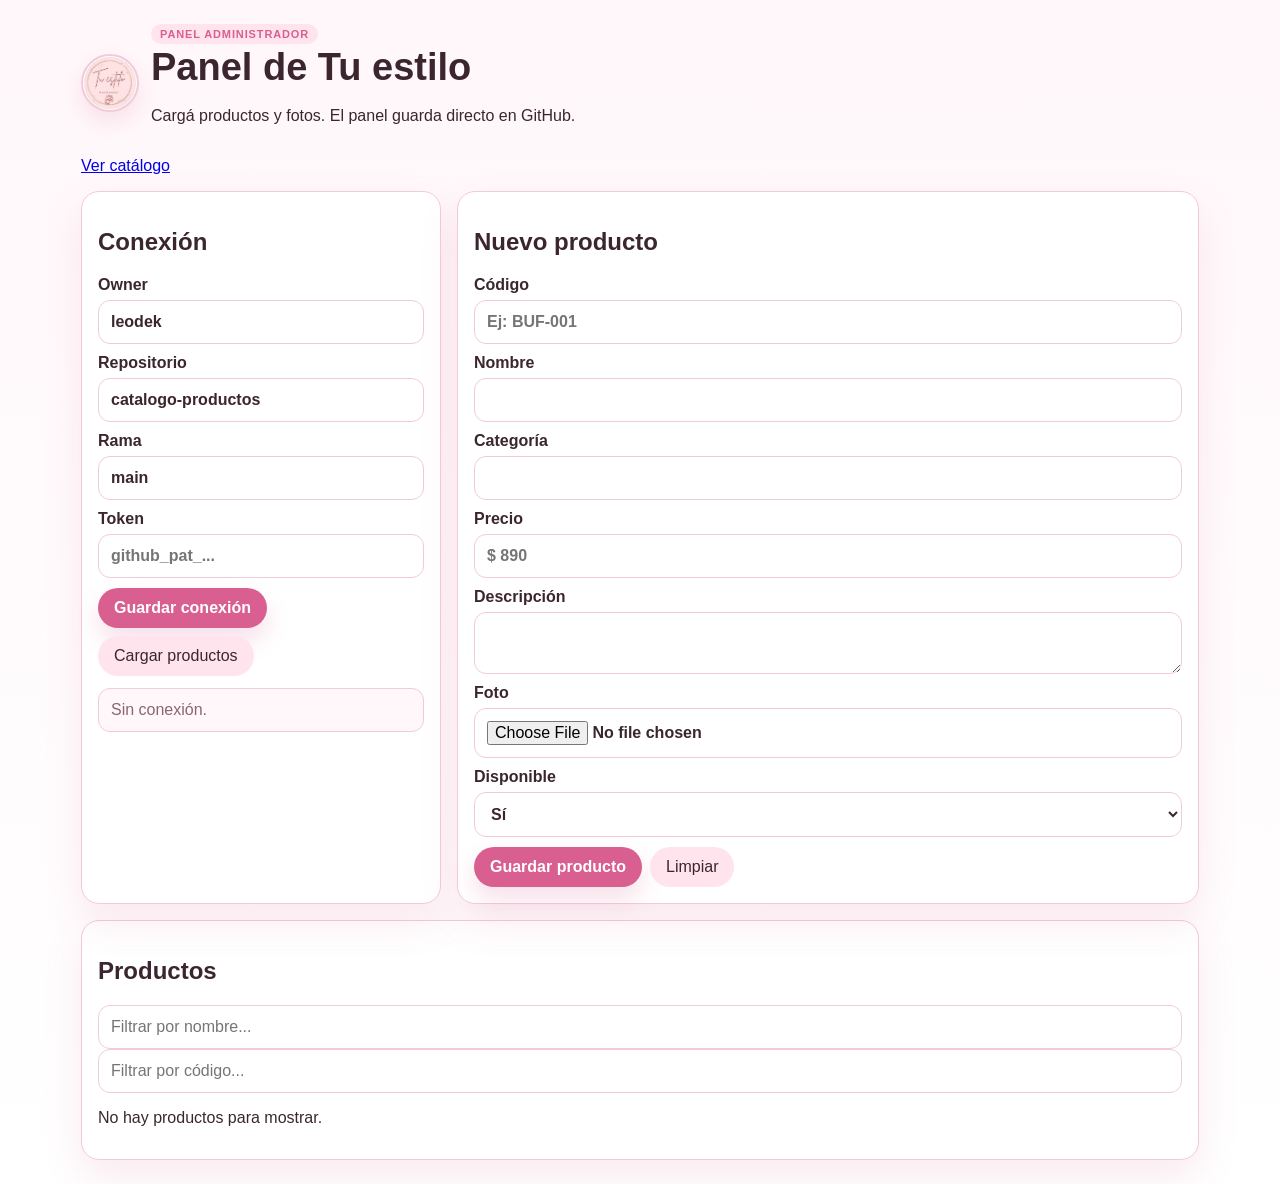
==== admin/index.html @ af149424 "Fuerzo version de admin js para evitar cache" ====
<!doctype html>
<html lang="es">
<head>
<meta charset="utf-8">
<meta name="viewport" content="width=device-width,initial-scale=1">
<title>Panel | Tu estilo</title>
<link rel="stylesheet" href="../styles.css?v=20260524-4">
</head>
<body>
<main class="admin">
<header class="admin-header">
<div class="brand">
<img class="logo" src="../logo.png" alt="Tu estilo" onerror="this.style.display='none'">
<div><span class="tag">Panel administrador</span><h1>Panel de Tu estilo</h1><p>Cargá productos y fotos. El panel guarda directo en GitHub.</p></div>
</div>
<p><a class="admin-link" href="../index.html">Ver catálogo</a></p>
</header>
<section class="admin-grid">
<div class="box"><h2>Conexión</h2><label>Owner<input id="owner" value="leodek"></label><label>Repositorio<input id="repo" value="catalogo-productos"></label><label>Rama<input id="branch" value="main"></label><label>Token<input id="token" type="password" placeholder="github_pat_..."></label><div class="acciones"><button id="guardarConfig" class="primary">Guardar conexión</button><button id="cargar" type="button">Cargar productos</button></div><div id="estado" class="estado">Sin conexión.</div></div>
<form id="form" class="box"><h2 id="tituloForm">Nuevo producto</h2><input id="pid" type="hidden"><label>Código<input id="codigo" placeholder="Ej: BUF-001" required></label><label>Nombre<input id="nombre" required></label><label>Categoría<input id="cat" required></label><label>Precio<input id="precio" placeholder="$ 890" required></label><label>Descripción<textarea id="desc"></textarea></label><label>Foto<input id="foto" type="file" accept="image/*"></label><label>Disponible<select id="disp"><option value="true">Sí</option><option value="false">No</option></select></label><div class="acciones"><button class="primary" type="submit">Guardar producto</button><button id="limpiar" type="button">Limpiar</button></div></form>
</section>
<section class="box" style="margin-top:16px"><h2>Productos</h2><div class="admin-filtros"><input id="filtroNombre" placeholder="Filtrar por nombre..."><input id="filtroCodigo" placeholder="Filtrar por código..."></div><div id="productos"></div></section>
</main>
<script src="admin.js?v=20260524-5"></script>
</body>
</html>
---- styles.css ----
:root{--bg:#fff7fa;--surface:#fff;--text:#3b2630;--muted:#8a6674;--line:#f3cbd8;--pink:#f6a9c6;--pink2:#ffe4ee;--pink3:#d85f90;--shadow:0 18px 38px #d85f9020}*{box-sizing:border-box}body{margin:0;font-family:Arial,sans-serif;background:linear-gradient(180deg,#fff7fa,#fff);color:var(--text)}.top{max-width:1150px;margin:auto;padding:24px 16px;display:flex;justify-content:space-between;gap:16px;align-items:center}.brand{display:flex;align-items:center;gap:12px}.brand>div{display:flex;flex-direction:column;justify-content:center}.logo{width:58px;height:58px;min-width:58px;object-fit:cover;border-radius:50%;background:white;border:2px solid var(--line);box-shadow:0 10px 22px #d85f9026}.tag{display:inline-block;background:var(--pink2);color:var(--pink3);padding:4px 9px;border-radius:999px;font-size:11px;font-weight:bold;text-transform:uppercase;letter-spacing:.08em;width:max-content}h1{margin:4px 0 5px;font-size:38px;line-height:1;color:var(--text)}.top p{margin:0;color:var(--muted)}main{max-width:1150px;margin:auto;padding:0 16px 40px}.hero{background:linear-gradient(135deg,#fff,#ffe4ee);border:1px solid var(--line);border-radius:24px;padding:22px;margin-bottom:18px;box-shadow:var(--shadow)}.hero h2{margin:0 0 8px;font-size:28px}.hero p{margin:0;color:var(--muted)}.filtros{background:var(--surface);border:1px solid var(--line);border-radius:18px;padding:14px;display:grid;grid-template-columns:1fr 240px;gap:10px;margin-bottom:18px;box-shadow:var(--shadow)}input,select,textarea{width:100%;padding:12px;border:1px solid var(--line);border-radius:12px;font:inherit;background:#fff;color:var(--text)}input:focus,select:focus,textarea:focus{outline:2px solid var(--pink2);border-color:var(--pink)}button{border:0;border-radius:999px;padding:11px 16px;cursor:pointer;font:inherit;background:var(--pink2);color:var(--text)}button:hover{filter:brightness(.98)}.primary,#btnCarrito{background:var(--pink3);color:white;font-weight:bold;box-shadow:0 12px 24px #d85f9033}#contador{display:inline-flex;min-width:24px;height:24px;align-items:center;justify-content:center;background:white;color:var(--pink3);border-radius:999px;margin-left:6px}.grid{display:grid;grid-template-columns:repeat(4,1fr);gap:16px}.card{background:var(--surface);border:1px solid var(--line);border-radius:20px;overflow:hidden;box-shadow:var(--shadow)}.card img{width:100%;aspect-ratio:4/5;object-fit:cover;background:#ffe4ee}.card-body{padding:14px;display:grid;gap:8px}.card h3{margin:0;font-size:18px}.card p{margin:0;color:var(--muted);line-height:1.4}.cat{color:var(--pink3);font-size:13px;font-weight:bold}.precio{font-weight:bold;font-size:20px;color:var(--text)}.panel{position:fixed;inset:0;background:#3b263080;display:none;justify-content:flex-end;z-index:20}.panel.open{display:flex}.panel-box{background:white;width:min(450px,100%);height:100%;padding:18px;display:flex;flex-direction:column;overflow:auto}.panel-head{display:flex;justify-content:space-between;align-items:flex-start;border-bottom:1px solid var(--line);gap:12px}.panel-head h2{margin:0}.panel-head p{margin:4px 0 12px;color:var(--muted);font-size:13px}.panel-head button{font-size:24px;width:42px;height:42px;padding:0}.item{display:grid;grid-template-columns:60px 1fr auto;gap:10px;align-items:center;border-bottom:1px solid var(--line);padding:12px 0}.item img{width:60px;height:72px;object-fit:cover;border-radius:12px;background:#ffe4ee}.qty{display:flex;gap:8px;align-items:center}.qty button{width:28px;height:28px;padding:0}.cliente-box{display:grid;gap:10px;border-top:1px solid var(--line);padding-top:12px;margin-top:8px}.cliente-box label{display:grid;gap:5px;font-size:13px;font-weight:bold}.cliente-box textarea{min-height:70px;resize:vertical}.total{margin-top:14px;border-top:1px solid var(--line);padding-top:14px;font-weight:bold}.horario{font-size:13px;color:var(--muted);margin:8px 0 0}.footer{text-align:center;padding:24px 16px;color:var(--muted);border-top:1px solid var(--line)}.admin{max-width:1150px;margin:auto;padding:24px 16px}.admin-grid{display:grid;grid-template-columns:360px 1fr;gap:16px}.box{background:white;border:1px solid var(--line);border-radius:18px;padding:16px;box-shadow:var(--shadow)}.box label{display:grid;gap:6px;margin-bottom:10px;font-weight:bold}.acciones{display:flex;gap:8px;flex-wrap:wrap}.estado{white-space:pre-wrap;background:#fff7fa;border-radius:12px;padding:12px;color:var(--muted);margin-top:12px;border:1px solid var(--line)}.row{display:grid;grid-template-columns:65px 1fr auto;gap:10px;align-items:center;border:1px solid var(--line);border-radius:14px;padding:10px;margin-bottom:10px;background:#fff}.row img{width:65px;height:78px;object-fit:cover;border-radius:10px;background:#ffe4ee}@media(max-width:900px){.grid{grid-template-columns:repeat(2,1fr)}.admin-grid{grid-template-columns:1fr}}@media(max-width:600px){.top{flex-direction:column;align-items:stretch}.brand{align-items:center}.logo{width:52px;height:52px;min-width:52px}h1{font-size:32px}.filtros{grid-template-columns:1fr}.grid{grid-template-columns:1fr}.row{grid-template-columns:55px 1fr}.row .acciones{grid-column:1/-1}}
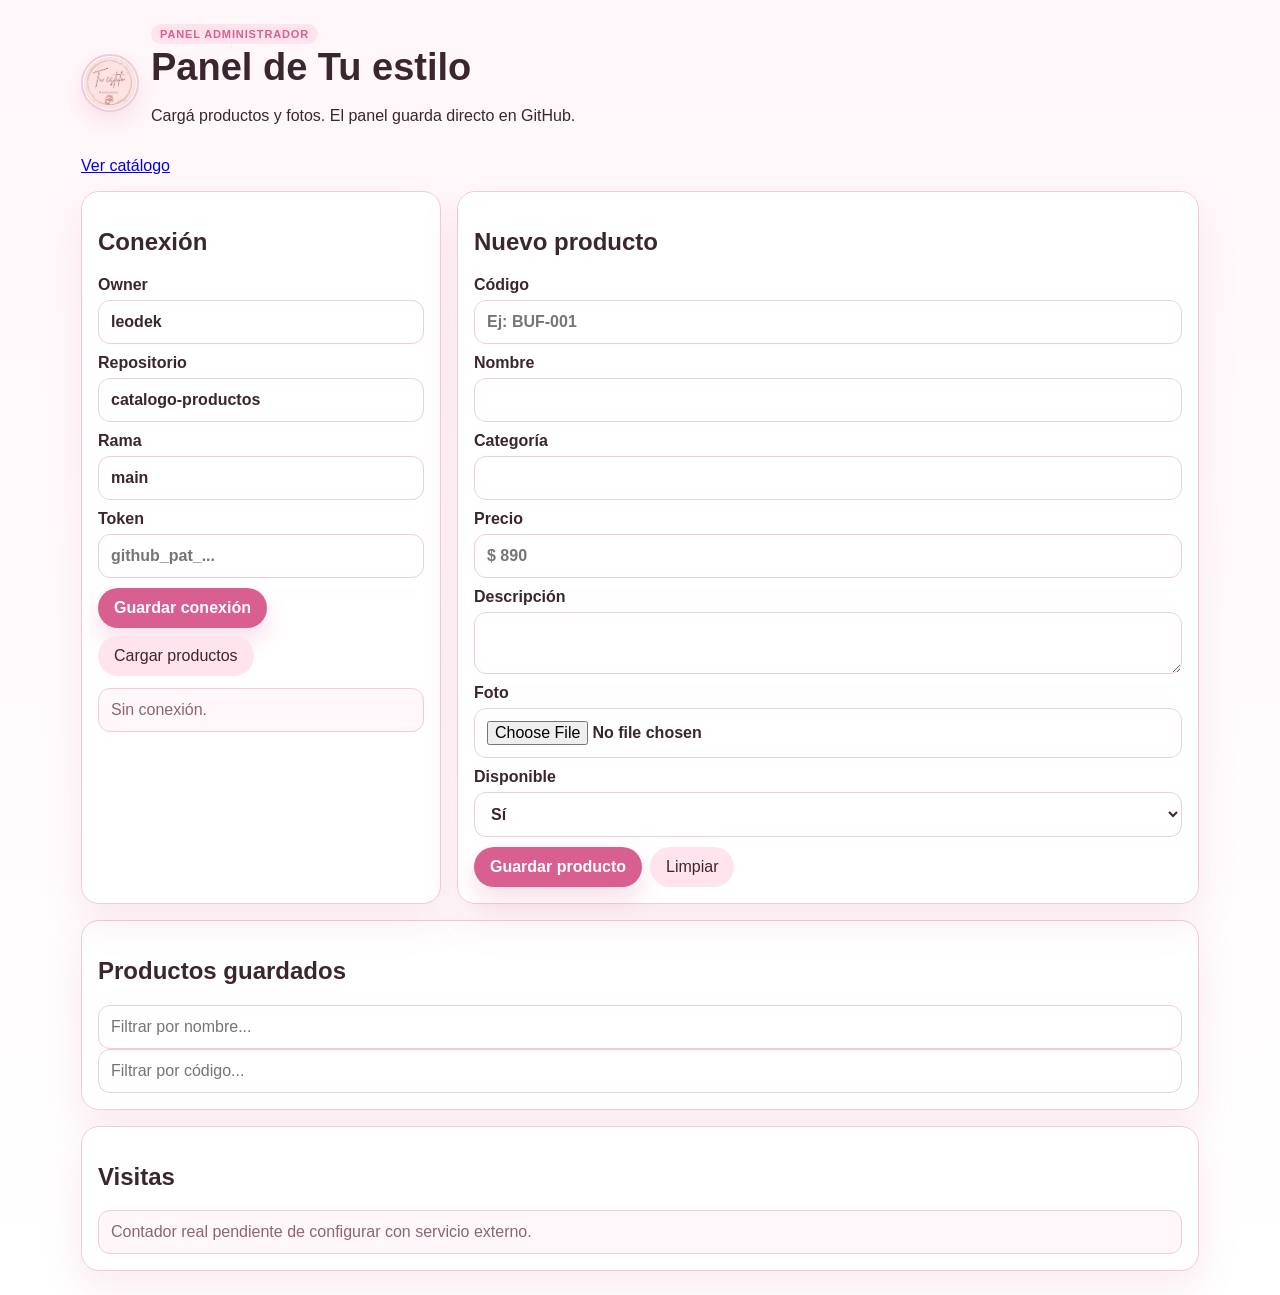
==== commit a0d716e1: "Cambio panel a admin v2" ====
--- a/admin/index.html
+++ b/admin/index.html
@@ -4,7 +4,7 @@
 <meta charset="utf-8">
 <meta name="viewport" content="width=device-width,initial-scale=1">
 <title>Panel | Tu estilo</title>
-<link rel="stylesheet" href="../styles.css?v=20260524-4">
+<link rel="stylesheet" href="../styles.css?v=20260524-6">
 </head>
 <body>
 <main class="admin">
@@ -19,8 +19,9 @@
 <div class="box"><h2>Conexión</h2><label>Owner<input id="owner" value="leodek"></label><label>Repositorio<input id="repo" value="catalogo-productos"></label><label>Rama<input id="branch" value="main"></label><label>Token<input id="token" type="password" placeholder="github_pat_..."></label><div class="acciones"><button id="guardarConfig" class="primary">Guardar conexión</button><button id="cargar" type="button">Cargar productos</button></div><div id="estado" class="estado">Sin conexión.</div></div>
 <form id="form" class="box"><h2 id="tituloForm">Nuevo producto</h2><input id="pid" type="hidden"><label>Código<input id="codigo" placeholder="Ej: BUF-001" required></label><label>Nombre<input id="nombre" required></label><label>Categoría<input id="cat" required></label><label>Precio<input id="precio" placeholder="$ 890" required></label><label>Descripción<textarea id="desc"></textarea></label><label>Foto<input id="foto" type="file" accept="image/*"></label><label>Disponible<select id="disp"><option value="true">Sí</option><option value="false">No</option></select></label><div class="acciones"><button class="primary" type="submit">Guardar producto</button><button id="limpiar" type="button">Limpiar</button></div></form>
 </section>
-<section class="box" style="margin-top:16px"><h2>Productos</h2><div class="admin-filtros"><input id="filtroNombre" placeholder="Filtrar por nombre..."><input id="filtroCodigo" placeholder="Filtrar por código..."></div><div id="productos"></div></section>
+<section class="box" style="margin-top:16px"><h2>Productos guardados</h2><div class="admin-filtros"><input id="filtroNombre" placeholder="Filtrar por nombre..."><input id="filtroCodigo" placeholder="Filtrar por código..."></div><div id="productos"></div></section>
+<section class="box" style="margin-top:16px"><h2>Visitas</h2><div id="visitasBox" class="estado">Contador real pendiente de configurar con servicio externo.</div></section>
 </main>
-<script src="admin.js?v=20260524-5"></script>
+<script src="admin-v2.js?v=20260524-1"></script>
 </body>
 </html>
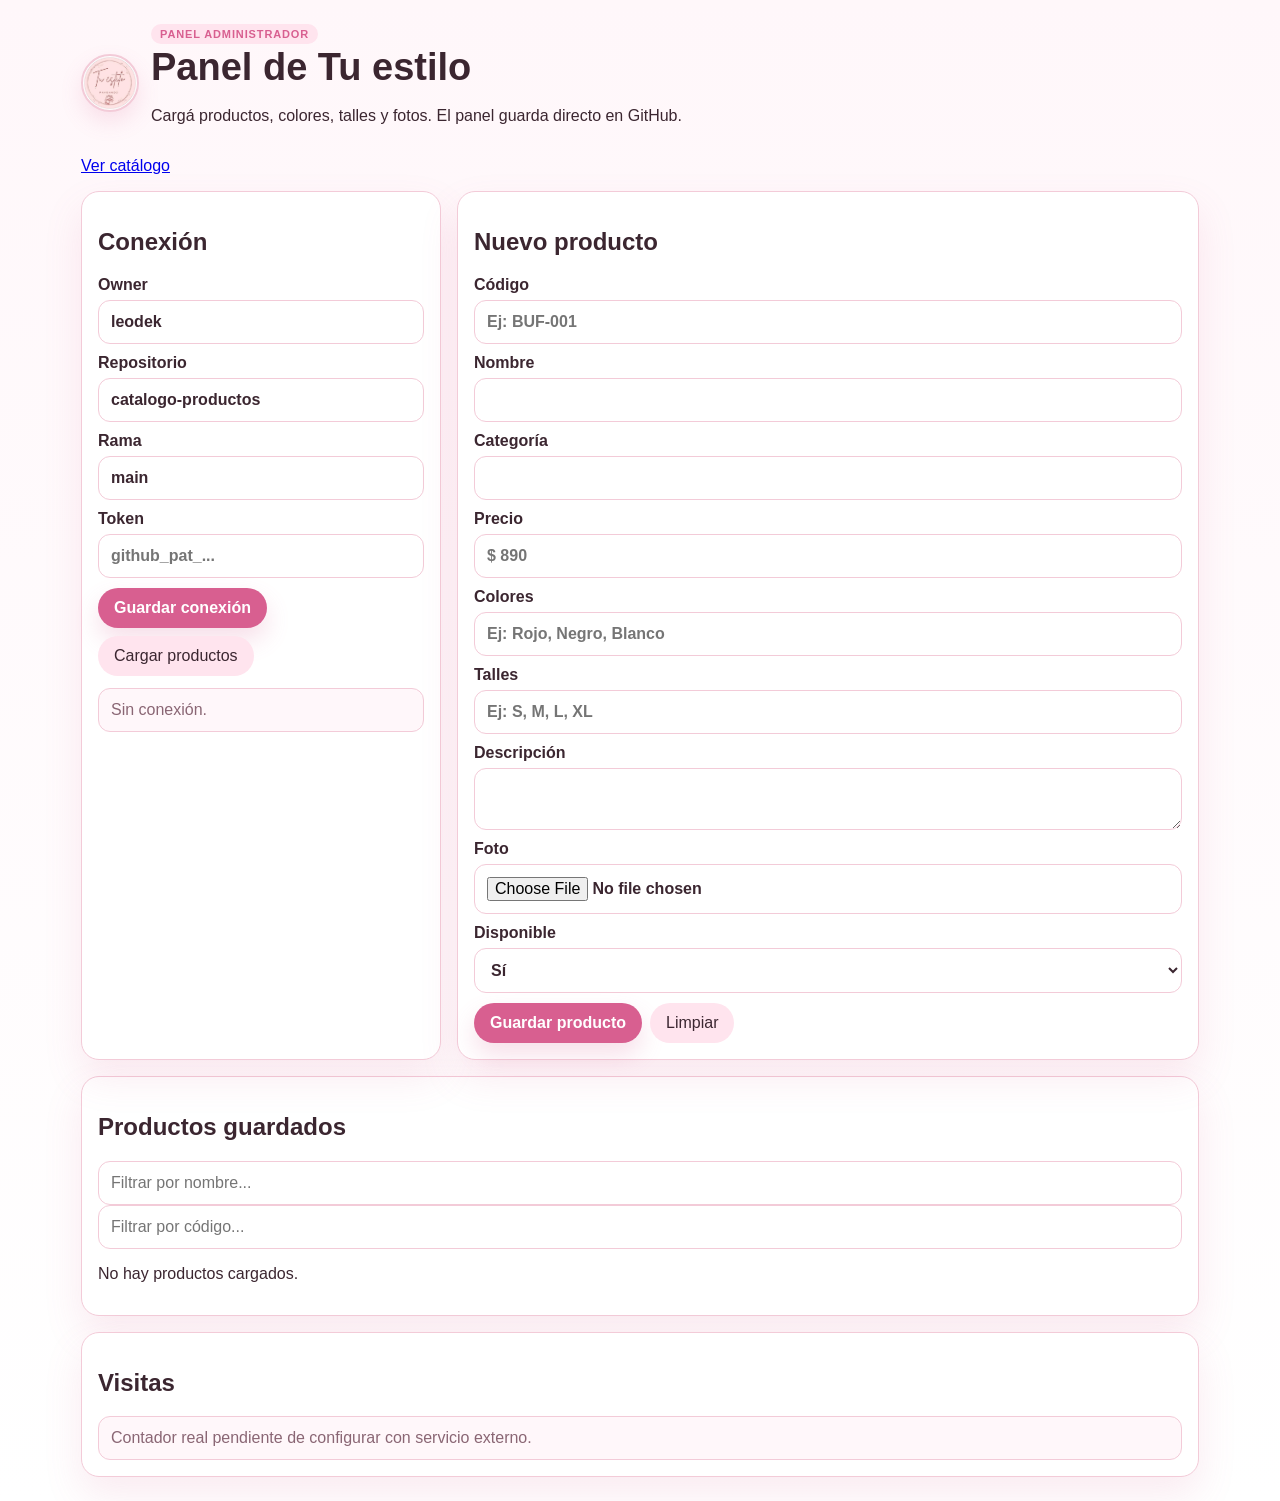
==== commit 87697f6d: "Agrego colores y talles al panel" ====
--- a/admin/index.html
+++ b/admin/index.html
@@ -4,24 +4,24 @@
 <meta charset="utf-8">
 <meta name="viewport" content="width=device-width,initial-scale=1">
 <title>Panel | Tu estilo</title>
-<link rel="stylesheet" href="../styles.css?v=20260524-6">
+<link rel="stylesheet" href="../styles.css?v=20260524-8">
 </head>
 <body>
 <main class="admin">
 <header class="admin-header">
 <div class="brand">
 <img class="logo" src="../logo.png" alt="Tu estilo" onerror="this.style.display='none'">
-<div><span class="tag">Panel administrador</span><h1>Panel de Tu estilo</h1><p>Cargá productos y fotos. El panel guarda directo en GitHub.</p></div>
+<div><span class="tag">Panel administrador</span><h1>Panel de Tu estilo</h1><p>Cargá productos, colores, talles y fotos. El panel guarda directo en GitHub.</p></div>
 </div>
 <p><a class="admin-link" href="../index.html">Ver catálogo</a></p>
 </header>
 <section class="admin-grid">
 <div class="box"><h2>Conexión</h2><label>Owner<input id="owner" value="leodek"></label><label>Repositorio<input id="repo" value="catalogo-productos"></label><label>Rama<input id="branch" value="main"></label><label>Token<input id="token" type="password" placeholder="github_pat_..."></label><div class="acciones"><button id="guardarConfig" class="primary">Guardar conexión</button><button id="cargar" type="button">Cargar productos</button></div><div id="estado" class="estado">Sin conexión.</div></div>
-<form id="form" class="box"><h2 id="tituloForm">Nuevo producto</h2><input id="pid" type="hidden"><label>Código<input id="codigo" placeholder="Ej: BUF-001" required></label><label>Nombre<input id="nombre" required></label><label>Categoría<input id="cat" required></label><label>Precio<input id="precio" placeholder="$ 890" required></label><label>Descripción<textarea id="desc"></textarea></label><label>Foto<input id="foto" type="file" accept="image/*"></label><label>Disponible<select id="disp"><option value="true">Sí</option><option value="false">No</option></select></label><div class="acciones"><button class="primary" type="submit">Guardar producto</button><button id="limpiar" type="button">Limpiar</button></div></form>
+<form id="form" class="box"><h2 id="tituloForm">Nuevo producto</h2><input id="pid" type="hidden"><label>Código<input id="codigo" placeholder="Ej: BUF-001" required></label><label>Nombre<input id="nombre" required></label><label>Categoría<input id="cat" required></label><label>Precio<input id="precio" placeholder="$ 890" required></label><label>Colores<input id="colores" placeholder="Ej: Rojo, Negro, Blanco"></label><label>Talles<input id="talles" placeholder="Ej: S, M, L, XL"></label><label>Descripción<textarea id="desc"></textarea></label><label>Foto<input id="foto" type="file" accept="image/*"></label><label>Disponible<select id="disp"><option value="true">Sí</option><option value="false">No</option></select></label><div class="acciones"><button class="primary" type="submit">Guardar producto</button><button id="limpiar" type="button">Limpiar</button></div></form>
 </section>
 <section class="box" style="margin-top:16px"><h2>Productos guardados</h2><div class="admin-filtros"><input id="filtroNombre" placeholder="Filtrar por nombre..."><input id="filtroCodigo" placeholder="Filtrar por código..."></div><div id="productos"></div></section>
 <section class="box" style="margin-top:16px"><h2>Visitas</h2><div id="visitasBox" class="estado">Contador real pendiente de configurar con servicio externo.</div></section>
 </main>
-<script src="admin-v2.js?v=20260524-1"></script>
+<script src="admin-v3.js?v=20260524-2"></script>
 </body>
 </html>
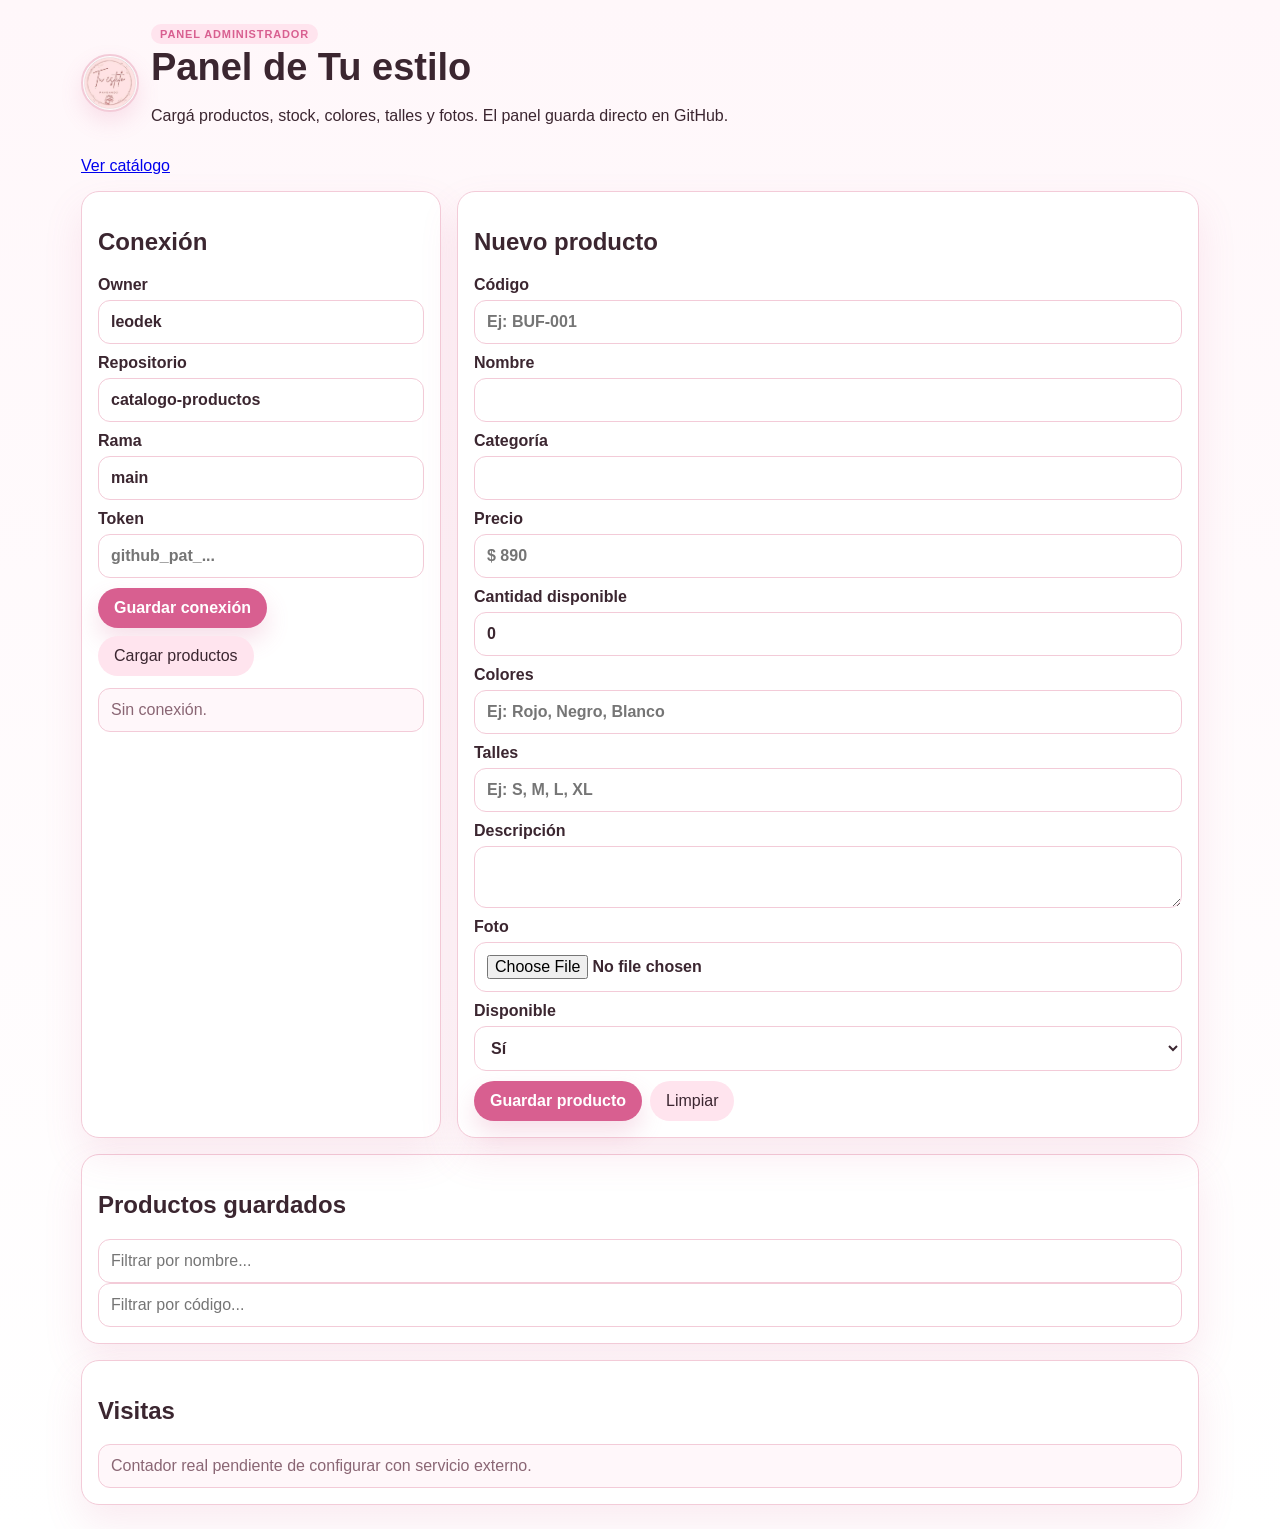
==== commit 665ff51e: "Agrego cantidad disponible y admin v4" ====
--- a/admin/index.html
+++ b/admin/index.html
@@ -4,24 +4,24 @@
 <meta charset="utf-8">
 <meta name="viewport" content="width=device-width,initial-scale=1">
 <title>Panel | Tu estilo</title>
-<link rel="stylesheet" href="../styles.css?v=20260524-8">
+<link rel="stylesheet" href="../styles.css?v=20260524-9">
 </head>
 <body>
 <main class="admin">
 <header class="admin-header">
 <div class="brand">
 <img class="logo" src="../logo.png" alt="Tu estilo" onerror="this.style.display='none'">
-<div><span class="tag">Panel administrador</span><h1>Panel de Tu estilo</h1><p>Cargá productos, colores, talles y fotos. El panel guarda directo en GitHub.</p></div>
+<div><span class="tag">Panel administrador</span><h1>Panel de Tu estilo</h1><p>Cargá productos, stock, colores, talles y fotos. El panel guarda directo en GitHub.</p></div>
 </div>
 <p><a class="admin-link" href="../index.html">Ver catálogo</a></p>
 </header>
 <section class="admin-grid">
 <div class="box"><h2>Conexión</h2><label>Owner<input id="owner" value="leodek"></label><label>Repositorio<input id="repo" value="catalogo-productos"></label><label>Rama<input id="branch" value="main"></label><label>Token<input id="token" type="password" placeholder="github_pat_..."></label><div class="acciones"><button id="guardarConfig" class="primary">Guardar conexión</button><button id="cargar" type="button">Cargar productos</button></div><div id="estado" class="estado">Sin conexión.</div></div>
-<form id="form" class="box"><h2 id="tituloForm">Nuevo producto</h2><input id="pid" type="hidden"><label>Código<input id="codigo" placeholder="Ej: BUF-001" required></label><label>Nombre<input id="nombre" required></label><label>Categoría<input id="cat" required></label><label>Precio<input id="precio" placeholder="$ 890" required></label><label>Colores<input id="colores" placeholder="Ej: Rojo, Negro, Blanco"></label><label>Talles<input id="talles" placeholder="Ej: S, M, L, XL"></label><label>Descripción<textarea id="desc"></textarea></label><label>Foto<input id="foto" type="file" accept="image/*"></label><label>Disponible<select id="disp"><option value="true">Sí</option><option value="false">No</option></select></label><div class="acciones"><button class="primary" type="submit">Guardar producto</button><button id="limpiar" type="button">Limpiar</button></div></form>
+<form id="form" class="box"><h2 id="tituloForm">Nuevo producto</h2><input id="pid" type="hidden"><label>Código<input id="codigo" placeholder="Ej: BUF-001" required></label><label>Nombre<input id="nombre" required></label><label>Categoría<input id="cat" required></label><label>Precio<input id="precio" placeholder="$ 890" required></label><label>Cantidad disponible<input id="cantidad" type="number" min="0" step="1" value="0" required></label><label>Colores<input id="colores" placeholder="Ej: Rojo, Negro, Blanco"></label><label>Talles<input id="talles" placeholder="Ej: S, M, L, XL"></label><label>Descripción<textarea id="desc"></textarea></label><label>Foto<input id="foto" type="file" accept="image/*"></label><label>Disponible<select id="disp"><option value="true">Sí</option><option value="false">No</option></select></label><div class="acciones"><button id="guardarProducto" class="primary" type="submit">Guardar producto</button><button id="limpiar" type="button">Limpiar</button></div></form>
 </section>
 <section class="box" style="margin-top:16px"><h2>Productos guardados</h2><div class="admin-filtros"><input id="filtroNombre" placeholder="Filtrar por nombre..."><input id="filtroCodigo" placeholder="Filtrar por código..."></div><div id="productos"></div></section>
 <section class="box" style="margin-top:16px"><h2>Visitas</h2><div id="visitasBox" class="estado">Contador real pendiente de configurar con servicio externo.</div></section>
 </main>
-<script src="admin-v3.js?v=20260524-2"></script>
+<script src="admin-v4.js?v=20260524-1"></script>
 </body>
 </html>
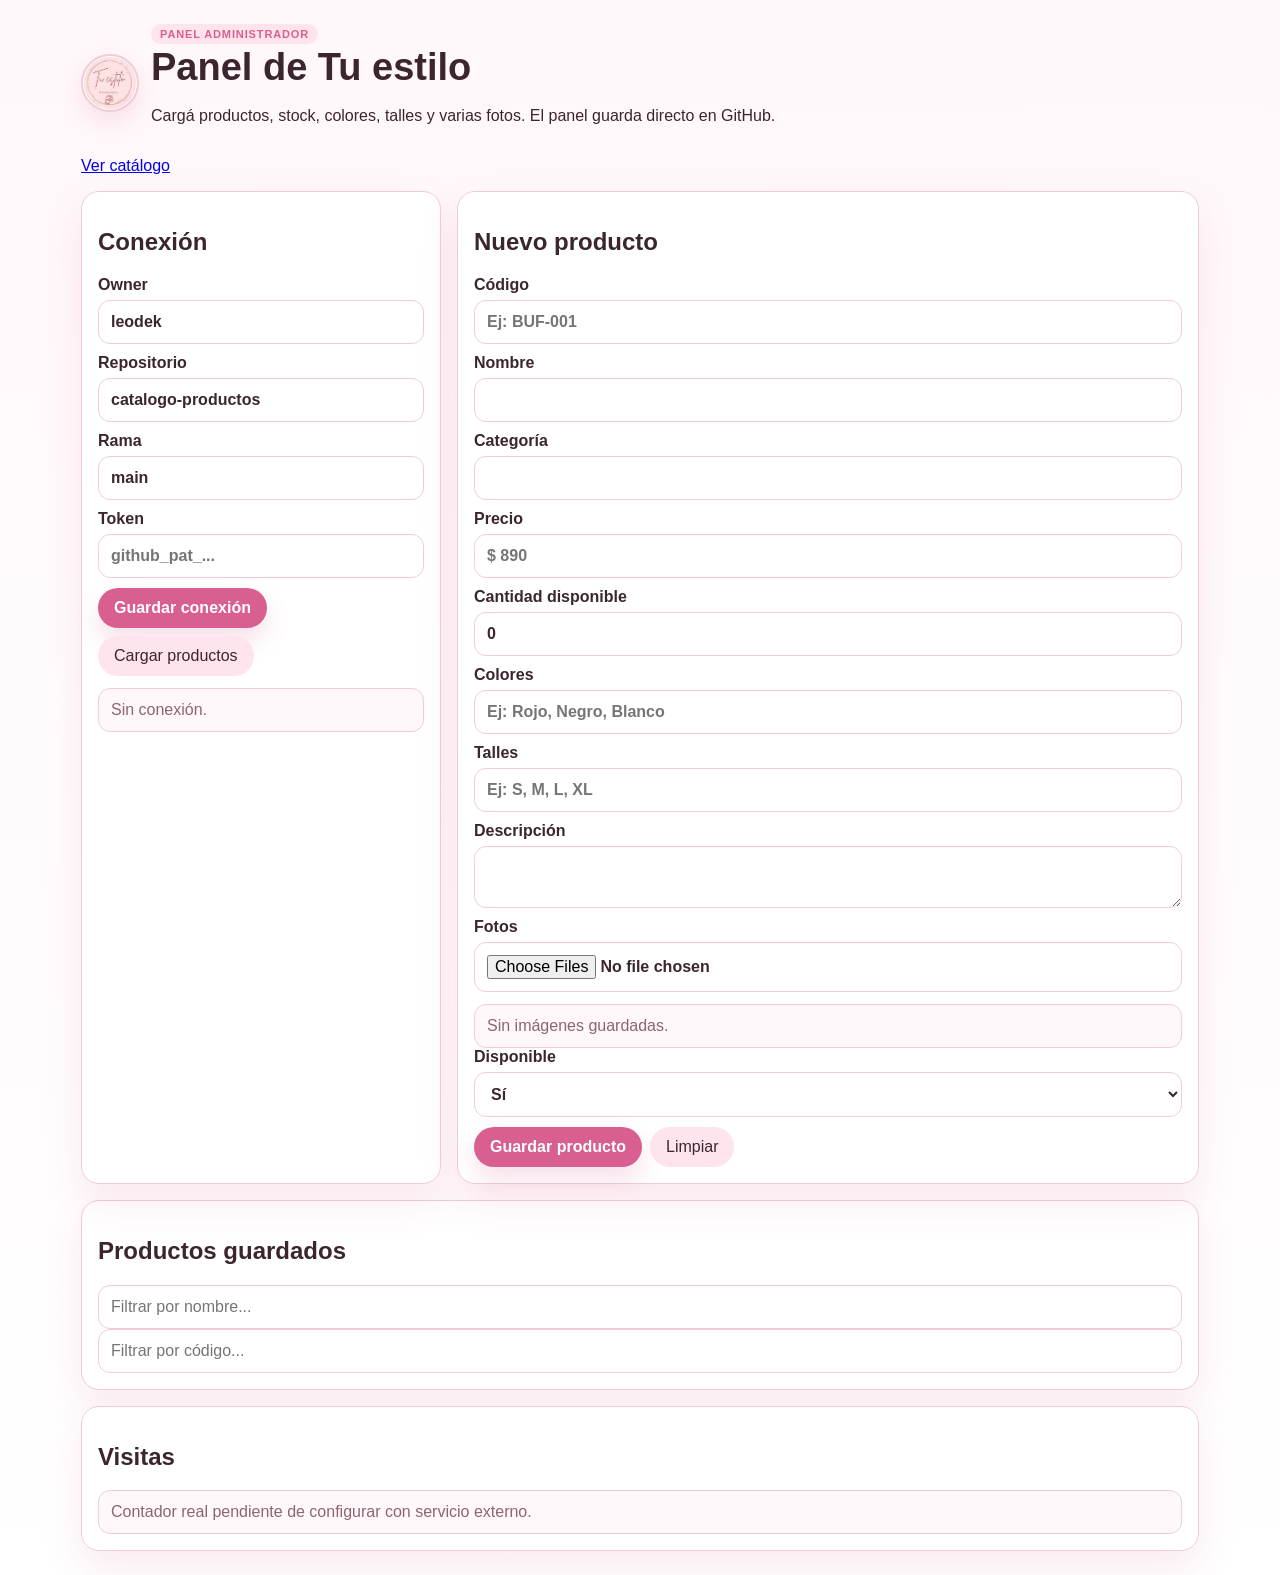
==== commit 67c2f7ae: "Agrego galeria multiple y preview en admin" ====
--- a/admin/index.html
+++ b/admin/index.html
@@ -4,24 +4,24 @@
 <meta charset="utf-8">
 <meta name="viewport" content="width=device-width,initial-scale=1">
 <title>Panel | Tu estilo</title>
-<link rel="stylesheet" href="../styles.css?v=20260524-9">
+<link rel="stylesheet" href="../styles.css?v=20260524-10">
 </head>
 <body>
 <main class="admin">
 <header class="admin-header">
 <div class="brand">
 <img class="logo" src="../logo.png" alt="Tu estilo" onerror="this.style.display='none'">
-<div><span class="tag">Panel administrador</span><h1>Panel de Tu estilo</h1><p>Cargá productos, stock, colores, talles y fotos. El panel guarda directo en GitHub.</p></div>
+<div><span class="tag">Panel administrador</span><h1>Panel de Tu estilo</h1><p>Cargá productos, stock, colores, talles y varias fotos. El panel guarda directo en GitHub.</p></div>
 </div>
 <p><a class="admin-link" href="../index.html">Ver catálogo</a></p>
 </header>
 <section class="admin-grid">
 <div class="box"><h2>Conexión</h2><label>Owner<input id="owner" value="leodek"></label><label>Repositorio<input id="repo" value="catalogo-productos"></label><label>Rama<input id="branch" value="main"></label><label>Token<input id="token" type="password" placeholder="github_pat_..."></label><div class="acciones"><button id="guardarConfig" class="primary">Guardar conexión</button><button id="cargar" type="button">Cargar productos</button></div><div id="estado" class="estado">Sin conexión.</div></div>
-<form id="form" class="box"><h2 id="tituloForm">Nuevo producto</h2><input id="pid" type="hidden"><label>Código<input id="codigo" placeholder="Ej: BUF-001" required></label><label>Nombre<input id="nombre" required></label><label>Categoría<input id="cat" required></label><label>Precio<input id="precio" placeholder="$ 890" required></label><label>Cantidad disponible<input id="cantidad" type="number" min="0" step="1" value="0" required></label><label>Colores<input id="colores" placeholder="Ej: Rojo, Negro, Blanco"></label><label>Talles<input id="talles" placeholder="Ej: S, M, L, XL"></label><label>Descripción<textarea id="desc"></textarea></label><label>Foto<input id="foto" type="file" accept="image/*"></label><label>Disponible<select id="disp"><option value="true">Sí</option><option value="false">No</option></select></label><div class="acciones"><button id="guardarProducto" class="primary" type="submit">Guardar producto</button><button id="limpiar" type="button">Limpiar</button></div></form>
+<form id="form" class="box"><h2 id="tituloForm">Nuevo producto</h2><input id="pid" type="hidden"><label>Código<input id="codigo" placeholder="Ej: BUF-001" required></label><label>Nombre<input id="nombre" required></label><label>Categoría<input id="cat" required></label><label>Precio<input id="precio" placeholder="$ 890" required></label><label>Cantidad disponible<input id="cantidad" type="number" min="0" step="1" value="0" required></label><label>Colores<input id="colores" placeholder="Ej: Rojo, Negro, Blanco"></label><label>Talles<input id="talles" placeholder="Ej: S, M, L, XL"></label><label>Descripción<textarea id="desc"></textarea></label><label>Fotos<input id="foto" type="file" accept="image/*" multiple></label><div id="imagenesActuales" class="estado">Sin imágenes guardadas.</div><label>Disponible<select id="disp"><option value="true">Sí</option><option value="false">No</option></select></label><div class="acciones"><button id="guardarProducto" class="primary" type="submit">Guardar producto</button><button id="limpiar" type="button">Limpiar</button></div></form>
 </section>
 <section class="box" style="margin-top:16px"><h2>Productos guardados</h2><div class="admin-filtros"><input id="filtroNombre" placeholder="Filtrar por nombre..."><input id="filtroCodigo" placeholder="Filtrar por código..."></div><div id="productos"></div></section>
 <section class="box" style="margin-top:16px"><h2>Visitas</h2><div id="visitasBox" class="estado">Contador real pendiente de configurar con servicio externo.</div></section>
 </main>
-<script src="admin-v4.js?v=20260524-1"></script>
+<script src="admin-v5.js?v=20260524-1"></script>
 </body>
 </html>
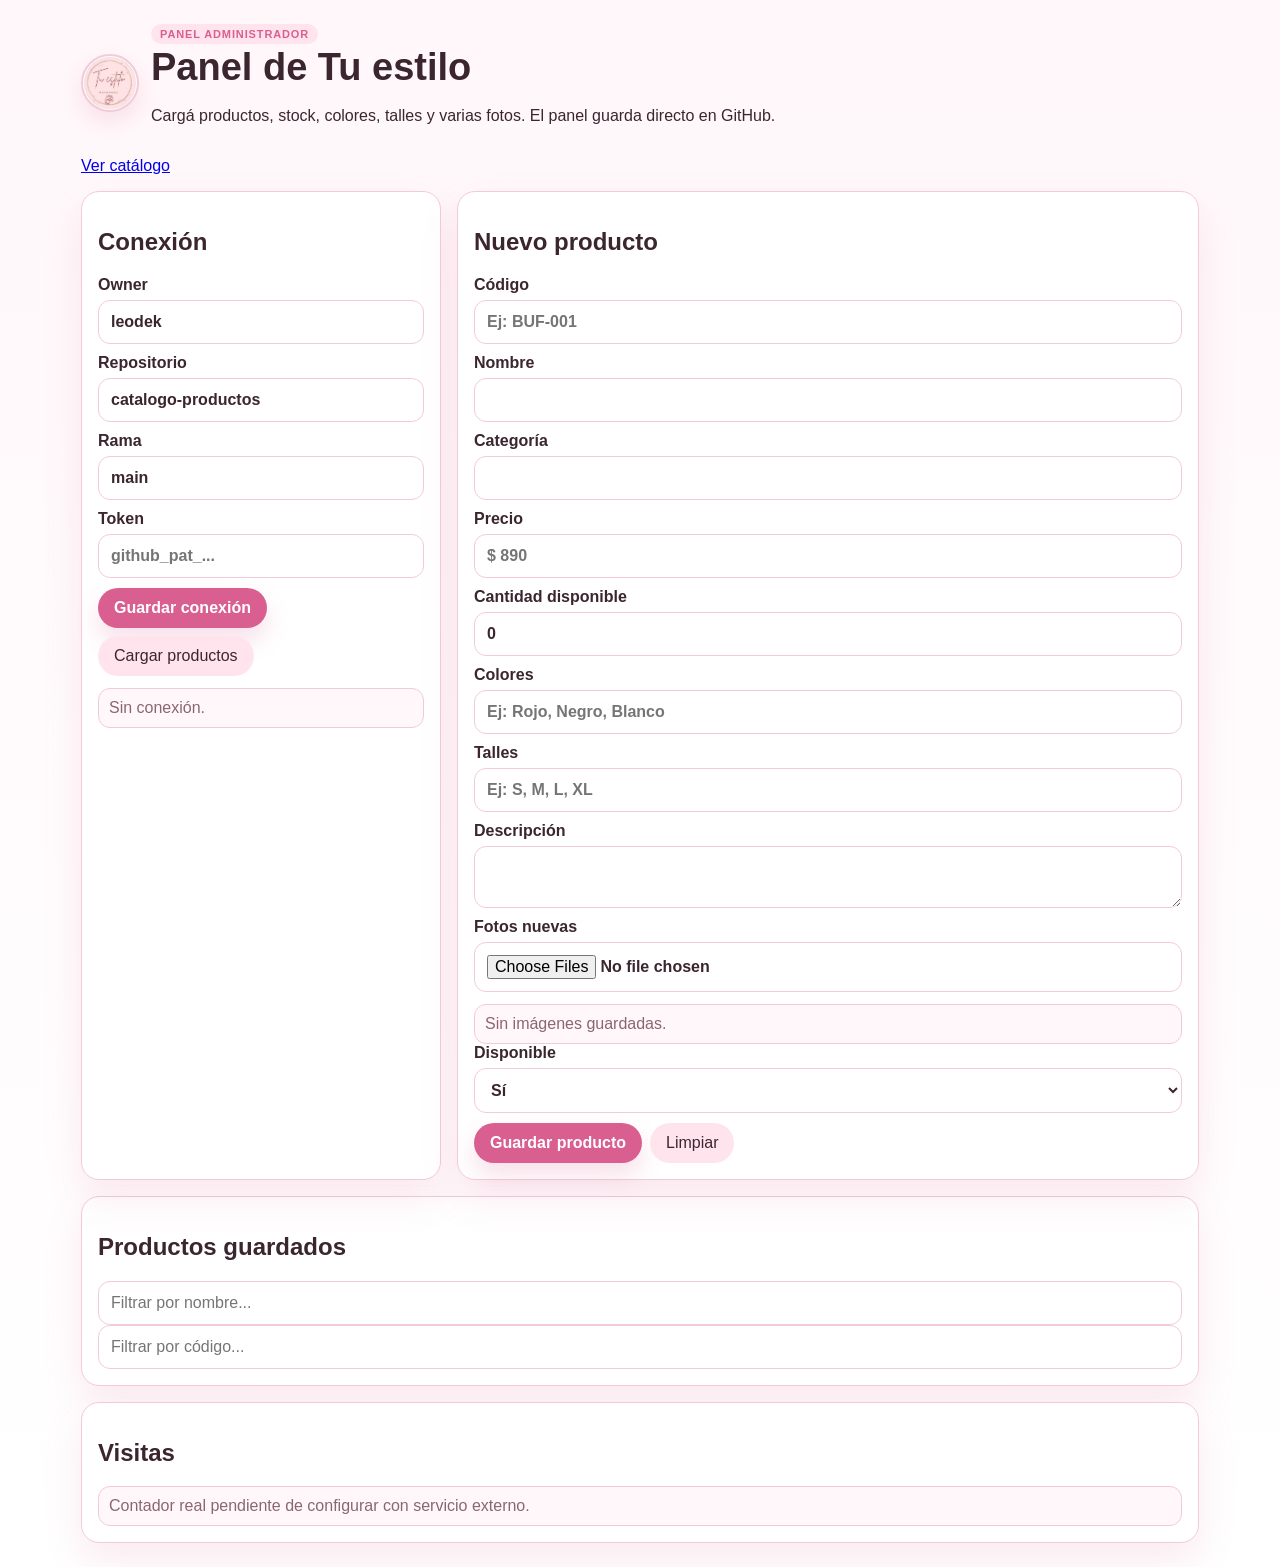
==== commit a6d6b2b7: "Cambio panel a admin v6 y fuerzo cache" ====
--- a/admin/index.html
+++ b/admin/index.html
@@ -4,7 +4,7 @@
 <meta charset="utf-8">
 <meta name="viewport" content="width=device-width,initial-scale=1">
 <title>Panel | Tu estilo</title>
-<link rel="stylesheet" href="../styles.css?v=20260524-10">
+<link rel="stylesheet" href="../styles.css?v=20260524-11">
 </head>
 <body>
 <main class="admin">
@@ -17,11 +17,11 @@
 </header>
 <section class="admin-grid">
 <div class="box"><h2>Conexión</h2><label>Owner<input id="owner" value="leodek"></label><label>Repositorio<input id="repo" value="catalogo-productos"></label><label>Rama<input id="branch" value="main"></label><label>Token<input id="token" type="password" placeholder="github_pat_..."></label><div class="acciones"><button id="guardarConfig" class="primary">Guardar conexión</button><button id="cargar" type="button">Cargar productos</button></div><div id="estado" class="estado">Sin conexión.</div></div>
-<form id="form" class="box"><h2 id="tituloForm">Nuevo producto</h2><input id="pid" type="hidden"><label>Código<input id="codigo" placeholder="Ej: BUF-001" required></label><label>Nombre<input id="nombre" required></label><label>Categoría<input id="cat" required></label><label>Precio<input id="precio" placeholder="$ 890" required></label><label>Cantidad disponible<input id="cantidad" type="number" min="0" step="1" value="0" required></label><label>Colores<input id="colores" placeholder="Ej: Rojo, Negro, Blanco"></label><label>Talles<input id="talles" placeholder="Ej: S, M, L, XL"></label><label>Descripción<textarea id="desc"></textarea></label><label>Fotos<input id="foto" type="file" accept="image/*" multiple></label><div id="imagenesActuales" class="estado">Sin imágenes guardadas.</div><label>Disponible<select id="disp"><option value="true">Sí</option><option value="false">No</option></select></label><div class="acciones"><button id="guardarProducto" class="primary" type="submit">Guardar producto</button><button id="limpiar" type="button">Limpiar</button></div></form>
+<form id="form" class="box"><h2 id="tituloForm">Nuevo producto</h2><input id="pid" type="hidden"><label>Código<input id="codigo" placeholder="Ej: BUF-001" required></label><label>Nombre<input id="nombre" required></label><label>Categoría<input id="cat" required></label><label>Precio<input id="precio" placeholder="$ 890" required></label><label>Cantidad disponible<input id="cantidad" type="number" min="0" step="1" value="0" required></label><label>Colores<input id="colores" placeholder="Ej: Rojo, Negro, Blanco"></label><label>Talles<input id="talles" placeholder="Ej: S, M, L, XL"></label><label>Descripción<textarea id="desc"></textarea></label><label>Fotos nuevas<input id="foto" type="file" accept="image/*" multiple></label><div id="imagenesActuales" class="estado">Sin imágenes guardadas.</div><label>Disponible<select id="disp"><option value="true">Sí</option><option value="false">No</option></select></label><div class="acciones"><button id="guardarProducto" class="primary" type="submit">Guardar producto</button><button id="limpiar" type="button">Limpiar</button></div></form>
 </section>
 <section class="box" style="margin-top:16px"><h2>Productos guardados</h2><div class="admin-filtros"><input id="filtroNombre" placeholder="Filtrar por nombre..."><input id="filtroCodigo" placeholder="Filtrar por código..."></div><div id="productos"></div></section>
 <section class="box" style="margin-top:16px"><h2>Visitas</h2><div id="visitasBox" class="estado">Contador real pendiente de configurar con servicio externo.</div></section>
 </main>
-<script src="admin-v5.js?v=20260524-1"></script>
+<script src="admin-v6.js?v=20260524-1"></script>
 </body>
 </html>
--- a/styles.css
+++ b/styles.css
@@ -1 +1 @@
-:root{--bg:#fff7fa;--surface:#fff;--text:#3b2630;--muted:#8a6674;--line:#f3cbd8;--pink:#f6a9c6;--pink2:#ffe4ee;--pink3:#d85f90;--shadow:0 18px 38px #d85f9020}*{box-sizing:border-box}body{margin:0;font-family:Arial,sans-serif;background:linear-gradient(180deg,#fff7fa,#fff);color:var(--text)}.top{max-width:1150px;margin:auto;padding:24px 16px;display:flex;justify-content:space-between;gap:16px;align-items:center}.brand{display:flex;align-items:center;gap:12px}.brand>div{display:flex;flex-direction:column;justify-content:center}.logo{width:58px;height:58px;min-width:58px;object-fit:cover;border-radius:50%;background:white;border:2px solid var(--line);box-shadow:0 10px 22px #d85f9026}.tag{display:inline-block;background:var(--pink2);color:var(--pink3);padding:4px 9px;border-radius:999px;font-size:11px;font-weight:bold;text-transform:uppercase;letter-spacing:.08em;width:max-content}h1{margin:4px 0 5px;font-size:38px;line-height:1;color:var(--text)}.top p{margin:0;color:var(--muted)}main{max-width:1150px;margin:auto;padding:0 16px 40px}.hero{background:linear-gradient(135deg,#fff,#ffe4ee);border:1px solid var(--line);border-radius:24px;padding:22px;margin-bottom:18px;box-shadow:var(--shadow)}.hero h2{margin:0 0 8px;font-size:28px}.hero p{margin:0;color:var(--muted)}.filtros{background:var(--surface);border:1px solid var(--line);border-radius:18px;padding:14px;display:grid;grid-template-columns:1fr 240px;gap:10px;margin-bottom:18px;box-shadow:var(--shadow)}input,select,textarea{width:100%;padding:12px;border:1px solid var(--line);border-radius:12px;font:inherit;background:#fff;color:var(--text)}input:focus,select:focus,textarea:focus{outline:2px solid var(--pink2);border-color:var(--pink)}button{border:0;border-radius:999px;padding:11px 16px;cursor:pointer;font:inherit;background:var(--pink2);color:var(--text)}button:hover{filter:brightness(.98)}.primary,#btnCarrito{background:var(--pink3);color:white;font-weight:bold;box-shadow:0 12px 24px #d85f9033}#contador{display:inline-flex;min-width:24px;height:24px;align-items:center;justify-content:center;background:white;color:var(--pink3);border-radius:999px;margin-left:6px}.grid{display:grid;grid-template-columns:repeat(4,1fr);gap:16px}.card{background:var(--surface);border:1px solid var(--line);border-radius:20px;overflow:hidden;box-shadow:var(--shadow)}.card img{width:100%;aspect-ratio:4/5;object-fit:cover;background:#ffe4ee}.card-body{padding:14px;display:grid;gap:8px}.card h3{margin:0;font-size:18px}.card p{margin:0;color:var(--muted);line-height:1.4}.cat{color:var(--pink3);font-size:13px;font-weight:bold}.precio{font-weight:bold;font-size:20px;color:var(--text)}.panel{position:fixed;inset:0;background:#3b263080;display:none;justify-content:flex-end;z-index:20}.panel.open{display:flex}.panel-box{background:white;width:min(450px,100%);height:100%;padding:18px;display:flex;flex-direction:column;overflow:auto}.panel-head{display:flex;justify-content:space-between;align-items:flex-start;border-bottom:1px solid var(--line);gap:12px}.panel-head h2{margin:0}.panel-head p{margin:4px 0 12px;color:var(--muted);font-size:13px}.panel-head button{font-size:24px;width:42px;height:42px;padding:0}.item{display:grid;grid-template-columns:60px 1fr auto;gap:10px;align-items:center;border-bottom:1px solid var(--line);padding:12px 0}.item img{width:60px;height:72px;object-fit:cover;border-radius:12px;background:#ffe4ee}.qty{display:flex;gap:8px;align-items:center}.qty button{width:28px;height:28px;padding:0}.cliente-box{display:grid;gap:10px;border-top:1px solid var(--line);padding-top:12px;margin-top:8px}.cliente-box label{display:grid;gap:5px;font-size:13px;font-weight:bold}.cliente-box textarea{min-height:70px;resize:vertical}.total{margin-top:14px;border-top:1px solid var(--line);padding-top:14px;font-weight:bold}.horario{font-size:13px;color:var(--muted);margin:8px 0 0}.footer{text-align:center;padding:24px 16px;color:var(--muted);border-top:1px solid var(--line)}.admin{max-width:1150px;margin:auto;padding:24px 16px}.admin-grid{display:grid;grid-template-columns:360px 1fr;gap:16px}.box{background:white;border:1px solid var(--line);border-radius:18px;padding:16px;box-shadow:var(--shadow)}.box label{display:grid;gap:6px;margin-bottom:10px;font-weight:bold}.acciones{display:flex;gap:8px;flex-wrap:wrap}.estado{white-space:pre-wrap;background:#fff7fa;border-radius:12px;padding:12px;color:var(--muted);margin-top:12px;border:1px solid var(--line)}.row{display:grid;grid-template-columns:65px 1fr auto;gap:10px;align-items:center;border:1px solid var(--line);border-radius:14px;padding:10px;margin-bottom:10px;background:#fff}.row img{width:65px;height:78px;object-fit:cover;border-radius:10px;background:#ffe4ee}@media(max-width:900px){.grid{grid-template-columns:repeat(2,1fr)}.admin-grid{grid-template-columns:1fr}}@media(max-width:600px){.top{flex-direction:column;align-items:stretch}.brand{align-items:center}.logo{width:52px;height:52px;min-width:52px}h1{font-size:32px}.filtros{grid-template-columns:1fr}.grid{grid-template-columns:1fr}.row{grid-template-columns:55px 1fr}.row .acciones{grid-column:1/-1}}+:root{--bg:#fff7fa;--surface:#fff;--text:#3b2630;--muted:#8a6674;--line:#f3cbd8;--pink:#f6a9c6;--pink2:#ffe4ee;--pink3:#d85f90;--shadow:0 18px 38px #d85f9020}*{box-sizing:border-box}body{margin:0;font-family:Arial,sans-serif;background:linear-gradient(180deg,#fff7fa,#fff);color:var(--text)}.top{max-width:1150px;margin:auto;padding:24px 16px;display:flex;justify-content:space-between;gap:16px;align-items:center}.brand{display:flex;align-items:center;gap:12px}.brand>div{display:flex;flex-direction:column;justify-content:center}.logo{width:58px;height:58px;min-width:58px;object-fit:cover;border-radius:50%;background:white;border:2px solid var(--line);box-shadow:0 10px 22px #d85f9026}.tag{display:inline-block;background:var(--pink2);color:var(--pink3);padding:4px 9px;border-radius:999px;font-size:11px;font-weight:bold;text-transform:uppercase;letter-spacing:.08em;width:max-content}h1{margin:4px 0 5px;font-size:38px;line-height:1;color:var(--text)}.top p{margin:0;color:var(--muted)}main{max-width:1150px;margin:auto;padding:0 16px 40px}.hero{background:linear-gradient(135deg,#fff,#ffe4ee);border:1px solid var(--line);border-radius:24px;padding:22px;margin-bottom:18px;box-shadow:var(--shadow)}.hero h2{margin:0 0 8px;font-size:28px}.hero p{margin:0;color:var(--muted)}.filtros{background:var(--surface);border:1px solid var(--line);border-radius:18px;padding:14px;display:grid;grid-template-columns:1fr 240px;gap:10px;margin-bottom:18px;box-shadow:var(--shadow)}input,select,textarea{width:100%;padding:12px;border:1px solid var(--line);border-radius:12px;font:inherit;background:#fff;color:var(--text)}input:focus,select:focus,textarea:focus{outline:2px solid var(--pink2);border-color:var(--pink)}button{border:0;border-radius:999px;padding:11px 16px;cursor:pointer;font:inherit;background:var(--pink2);color:var(--text)}button:hover{filter:brightness(.98)}.primary,#btnCarrito{background:var(--pink3);color:white;font-weight:bold;box-shadow:0 12px 24px #d85f9033}#contador{display:inline-flex;min-width:24px;height:24px;align-items:center;justify-content:center;background:white;color:var(--pink3);border-radius:999px;margin-left:6px}.grid{display:grid;grid-template-columns:repeat(4,1fr);gap:16px}.card{background:var(--surface);border:1px solid var(--line);border-radius:20px;overflow:hidden;box-shadow:var(--shadow)}.card>img{width:100%;aspect-ratio:4/5;object-fit:cover;background:#ffe4ee}.card-body{padding:14px;display:grid;gap:8px}.card h3{margin:0;font-size:18px}.card p{margin:0;color:var(--muted);line-height:1.4}.cat{color:var(--pink3);font-size:13px;font-weight:bold}.precio{font-weight:bold;font-size:20px;color:var(--text)}.thumbs{display:flex;gap:6px;padding:8px;overflow:auto;background:#fff7fa}.thumbs button{padding:0;border-radius:10px;background:white;border:1px solid var(--line);width:44px;height:54px;min-width:44px}.thumbs img{width:100%;height:100%;object-fit:cover;border-radius:9px}.panel{position:fixed;inset:0;background:#3b263080;display:none;justify-content:flex-end;z-index:20}.panel.open{display:flex}.panel-box{background:white;width:min(450px,100%);height:100%;padding:18px;display:flex;flex-direction:column;overflow:auto}.panel-head{display:flex;justify-content:space-between;align-items:flex-start;border-bottom:1px solid var(--line);gap:12px}.panel-head h2{margin:0}.panel-head p{margin:4px 0 12px;color:var(--muted);font-size:13px}.panel-head button{font-size:24px;width:42px;height:42px;padding:0}.item{display:grid;grid-template-columns:60px 1fr auto;gap:10px;align-items:center;border-bottom:1px solid var(--line);padding:12px 0}.item img{width:60px;height:72px;object-fit:cover;border-radius:12px;background:#ffe4ee}.qty{display:flex;gap:8px;align-items:center}.qty button{width:28px;height:28px;padding:0}.cliente-box{display:grid;gap:10px;border-top:1px solid var(--line);padding-top:12px;margin-top:8px}.cliente-box label{display:grid;gap:5px;font-size:13px;font-weight:bold}.cliente-box textarea{min-height:70px;resize:vertical}.total{margin-top:14px;border-top:1px solid var(--line);padding-top:14px;font-weight:bold}.horario{font-size:13px;color:var(--muted);margin:8px 0 0}.footer{text-align:center;padding:24px 16px;color:var(--muted);border-top:1px solid var(--line)}.admin{max-width:1150px;margin:auto;padding:24px 16px}.admin-grid{display:grid;grid-template-columns:360px 1fr;gap:16px}.box{background:white;border:1px solid var(--line);border-radius:18px;padding:16px;box-shadow:var(--shadow)}.box label{display:grid;gap:6px;margin-bottom:10px;font-weight:bold}.acciones{display:flex;gap:8px;flex-wrap:wrap}.estado{white-space:normal;background:#fff7fa;border-radius:12px;padding:10px;color:var(--muted);margin-top:12px;border:1px solid var(--line)}.row{display:grid;grid-template-columns:65px 1fr auto;gap:10px;align-items:center;border:1px solid var(--line);border-radius:14px;padding:10px;margin-bottom:10px;background:#fff}.row img{width:65px;height:78px;object-fit:cover;border-radius:10px;background:#ffe4ee}.galeria-admin{display:grid;grid-template-columns:repeat(auto-fill,minmax(76px,1fr));gap:8px;margin-top:8px;max-height:190px;overflow:auto}.img-admin{position:relative;border:1px solid var(--line);border-radius:12px;background:#fff;padding:5px}.img-admin img{width:100%;height:82px;object-fit:cover;border-radius:9px;background:#ffe4ee}.img-admin button{width:100%;padding:6px 8px;margin-top:5px;font-size:12px;background:#ffe4ee;color:#9f2457}.galeria-admin small{font-size:12px}.nota-mini{display:block;margin-top:8px;font-size:12px;color:var(--muted);line-height:1.35}@media(max-width:900px){.grid{grid-template-columns:repeat(2,1fr)}.admin-grid{grid-template-columns:1fr}}@media(max-width:600px){.top{flex-direction:column;align-items:stretch}.brand{align-items:center}.logo{width:52px;height:52px;min-width:52px}h1{font-size:32px}.filtros{grid-template-columns:1fr}.grid{grid-template-columns:1fr}.row{grid-template-columns:55px 1fr}.row .acciones{grid-column:1/-1}.galeria-admin{grid-template-columns:repeat(3,1fr)}}
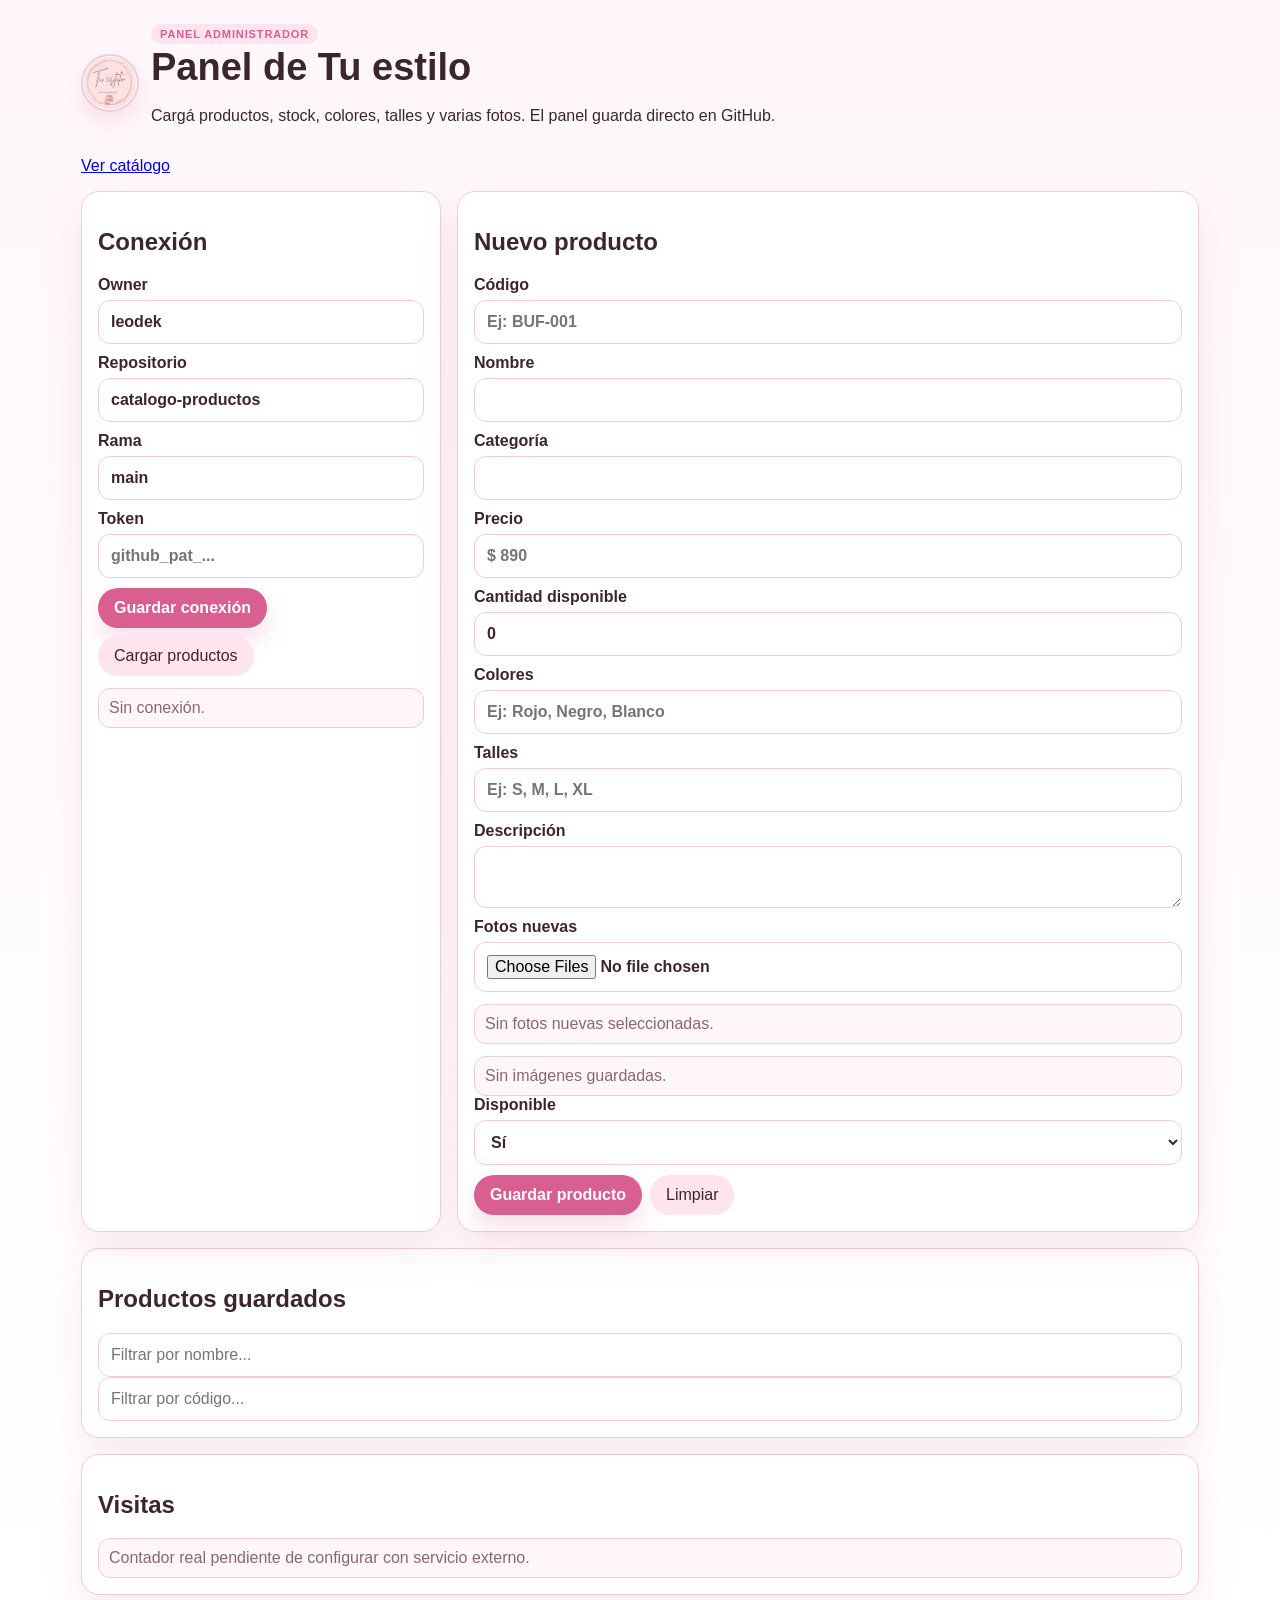
==== commit fac5da6c: "Cambio panel a admin v7 con cola de multiples fotos" ====
--- a/admin/index.html
+++ b/admin/index.html
@@ -4,7 +4,7 @@
 <meta charset="utf-8">
 <meta name="viewport" content="width=device-width,initial-scale=1">
 <title>Panel | Tu estilo</title>
-<link rel="stylesheet" href="../styles.css?v=20260524-11">
+<link rel="stylesheet" href="../styles.css?v=20260524-12">
 </head>
 <body>
 <main class="admin">
@@ -17,11 +17,11 @@
 </header>
 <section class="admin-grid">
 <div class="box"><h2>Conexión</h2><label>Owner<input id="owner" value="leodek"></label><label>Repositorio<input id="repo" value="catalogo-productos"></label><label>Rama<input id="branch" value="main"></label><label>Token<input id="token" type="password" placeholder="github_pat_..."></label><div class="acciones"><button id="guardarConfig" class="primary">Guardar conexión</button><button id="cargar" type="button">Cargar productos</button></div><div id="estado" class="estado">Sin conexión.</div></div>
-<form id="form" class="box"><h2 id="tituloForm">Nuevo producto</h2><input id="pid" type="hidden"><label>Código<input id="codigo" placeholder="Ej: BUF-001" required></label><label>Nombre<input id="nombre" required></label><label>Categoría<input id="cat" required></label><label>Precio<input id="precio" placeholder="$ 890" required></label><label>Cantidad disponible<input id="cantidad" type="number" min="0" step="1" value="0" required></label><label>Colores<input id="colores" placeholder="Ej: Rojo, Negro, Blanco"></label><label>Talles<input id="talles" placeholder="Ej: S, M, L, XL"></label><label>Descripción<textarea id="desc"></textarea></label><label>Fotos nuevas<input id="foto" type="file" accept="image/*" multiple></label><div id="imagenesActuales" class="estado">Sin imágenes guardadas.</div><label>Disponible<select id="disp"><option value="true">Sí</option><option value="false">No</option></select></label><div class="acciones"><button id="guardarProducto" class="primary" type="submit">Guardar producto</button><button id="limpiar" type="button">Limpiar</button></div></form>
+<form id="form" class="box"><h2 id="tituloForm">Nuevo producto</h2><input id="pid" type="hidden"><label>Código<input id="codigo" placeholder="Ej: BUF-001" required></label><label>Nombre<input id="nombre" required></label><label>Categoría<input id="cat" required></label><label>Precio<input id="precio" placeholder="$ 890" required></label><label>Cantidad disponible<input id="cantidad" type="number" min="0" step="1" value="0" required></label><label>Colores<input id="colores" placeholder="Ej: Rojo, Negro, Blanco"></label><label>Talles<input id="talles" placeholder="Ej: S, M, L, XL"></label><label>Descripción<textarea id="desc"></textarea></label><label>Fotos nuevas<input id="foto" type="file" accept="image/*" multiple></label><div id="imagenesNuevas" class="estado">Sin fotos nuevas seleccionadas.</div><div id="imagenesActuales" class="estado">Sin imágenes guardadas.</div><label>Disponible<select id="disp"><option value="true">Sí</option><option value="false">No</option></select></label><div class="acciones"><button id="guardarProducto" class="primary" type="submit">Guardar producto</button><button id="limpiar" type="button">Limpiar</button></div></form>
 </section>
 <section class="box" style="margin-top:16px"><h2>Productos guardados</h2><div class="admin-filtros"><input id="filtroNombre" placeholder="Filtrar por nombre..."><input id="filtroCodigo" placeholder="Filtrar por código..."></div><div id="productos"></div></section>
 <section class="box" style="margin-top:16px"><h2>Visitas</h2><div id="visitasBox" class="estado">Contador real pendiente de configurar con servicio externo.</div></section>
 </main>
-<script src="admin-v6.js?v=20260524-1"></script>
+<script src="admin-v7.js?v=20260524-1"></script>
 </body>
 </html>
